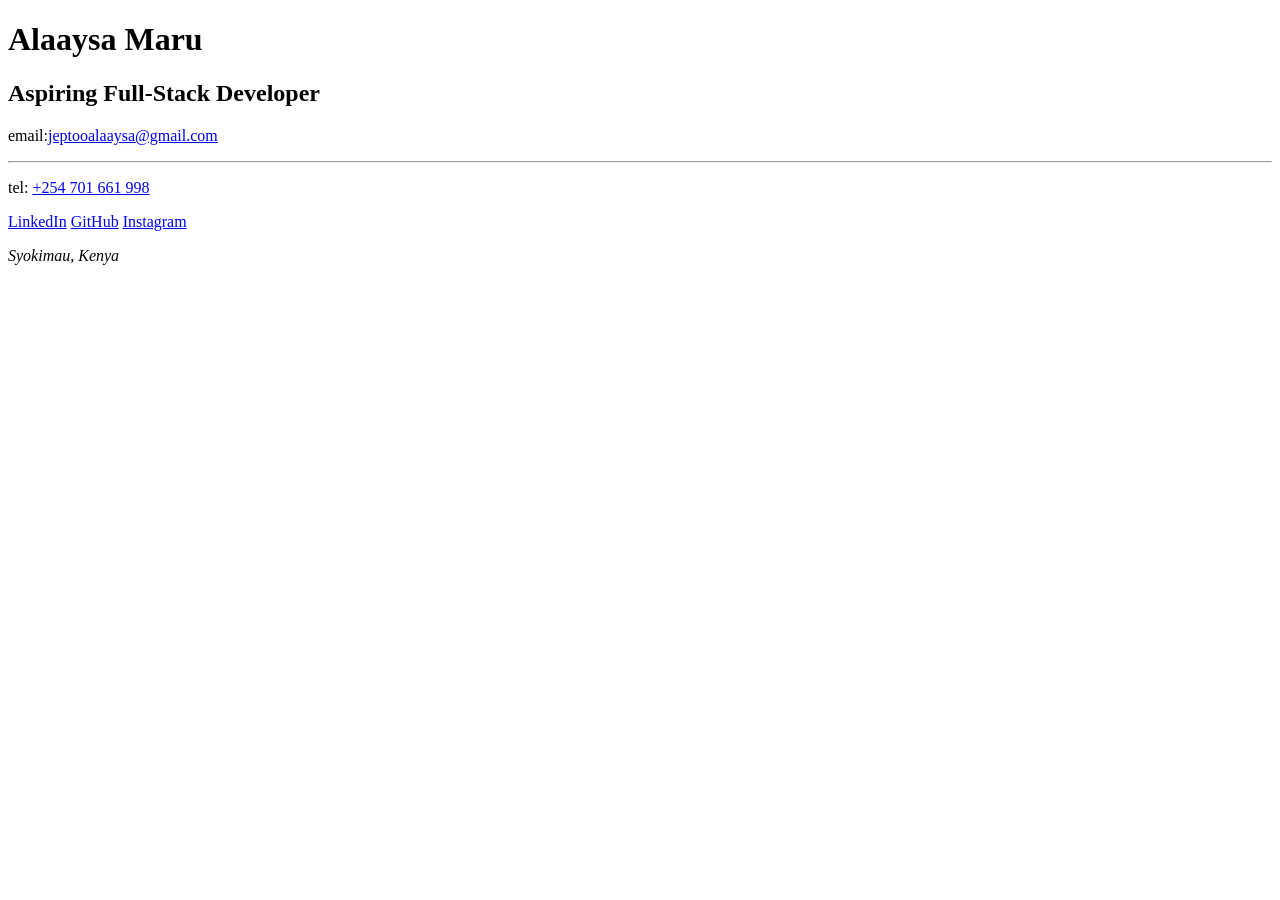
==== business-card.html @ 4a063eb7 "assignment complete" ====
<!DOCTYPE html>
<html lang="en">
<head>
    <meta charset="UTF-8">
    <meta name="viewport" content="width=device-width, initial-scale=1.0">
    <title>My First Page</title>
</head>
<body>
<h1>Alaaysa Maru</h1>
<h2>Aspiring Full-Stack Developer</h2>
<section>
    <p>email:<a href="mailto:jeptooalaaysa@gmail.com">jeptooalaaysa@gmail.com</a></p>
    <hr>
    <p>tel: <a href="tel:+254701661998">+254 701 661 998</a></p>
    <nav>
        <a href="https://www.linkedin.com/in/alaaysa-maru-a38651236/" target="_blank">LinkedIn</a>
        <a href="https://github.com/ms-maru" target="_blank">GitHub</a>
        <a href="https://www.instagram.com/into.the.maruverse?igsh=Y3UwczR5YzhtcWNu" target="_blank">Instagram</a>
        <address>
            <p>Syokimau, Kenya</p>
        </address>
    </nav>
</section>
</body>
</html>
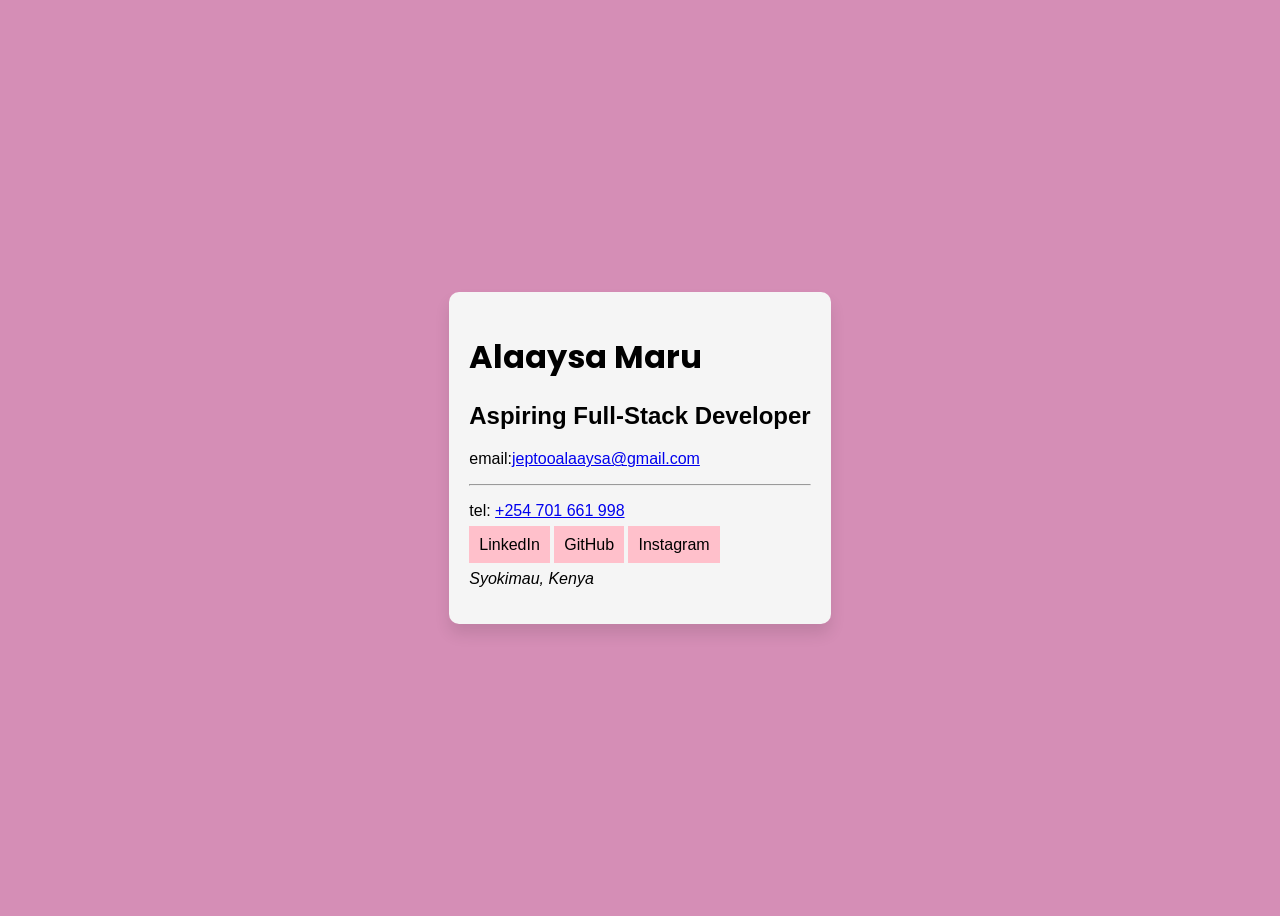
==== commit b1e04e42: "business card styled" ====
--- a/business-card.html
+++ b/business-card.html
@@ -1,25 +1,30 @@
 <!DOCTYPE html>
 <html lang="en">
 <head>
+    <link rel="stylesheet" href="style.css">
     <meta charset="UTF-8">
     <meta name="viewport" content="width=device-width, initial-scale=1.0">
     <title>My First Page</title>
 </head>
 <body>
-<h1>Alaaysa Maru</h1>
-<h2>Aspiring Full-Stack Developer</h2>
-<section>
-    <p>email:<a href="mailto:jeptooalaaysa@gmail.com">jeptooalaaysa@gmail.com</a></p>
-    <hr>
-    <p>tel: <a href="tel:+254701661998">+254 701 661 998</a></p>
-    <nav>
-        <a href="https://www.linkedin.com/in/alaaysa-maru-a38651236/" target="_blank">LinkedIn</a>
-        <a href="https://github.com/ms-maru" target="_blank">GitHub</a>
-        <a href="https://www.instagram.com/into.the.maruverse?igsh=Y3UwczR5YzhtcWNu" target="_blank">Instagram</a>
-        <address>
-            <p>Syokimau, Kenya</p>
-        </address>
-    </nav>
-</section>
+<div class="parent-container">
+    <div class="my-container">
+        <h1>Alaaysa Maru</h1>
+        <h2>Aspiring Full-Stack Developer</h2>
+        <section>
+            <p>email:<a href="mailto:jeptooalaaysa@gmail.com">jeptooalaaysa@gmail.com</a></p>
+            <hr>
+            <p>tel: <a href="tel:+254701661998">+254 701 661 998</a></p>
+            <nav>
+                <a href="https://www.linkedin.com/in/alaaysa-maru-a38651236/" target="_blank">LinkedIn</a>
+                <a href="https://github.com/ms-maru" target="_blank" >GitHub</a>
+                <a href="https://www.instagram.com/into.the.maruverse?igsh=Y3UwczR5YzhtcWNu" target="_blank">Instagram</a>
+                <address>
+                    <p>Syokimau, Kenya</p>
+                </address>
+            </nav>
+        </section>
+</div>
+</div>
 </body>
 </html>
--- a/style.css
+++ b/style.css
@@ -0,0 +1,33 @@
+@import url('https://fonts.googleapis.com/css2?family=Poppins:ital,wght@0,100;0,200;0,300;0,400;0,500;0,600;0,700;0,800;0,900;1,100;1,200;1,300;1,400;1,500;1,600;1,700;1,800;1,900&display=swap');
+
+body {
+  background-color: #d48ab4f5;
+  font-family: Arial, sans-serif;
+}
+
+nav a {
+  background-color: pink;
+  padding: 10px;
+  text-decoration: none;
+  color: black;
+}
+
+.my-container {
+  background-color: #f5f5f5;
+  max-width: 400px;
+  border-radius: 10px;
+  padding: 20px;
+  box-shadow: 0 10px 15px rgba(0, 0, 0, 0.1);
+}
+
+.parent-container {
+  display: flex;
+  justify-content: center;
+  align-items: center;
+  height: 100vh;
+
+}
+
+h1 {
+  font-family: Poppins;
+}
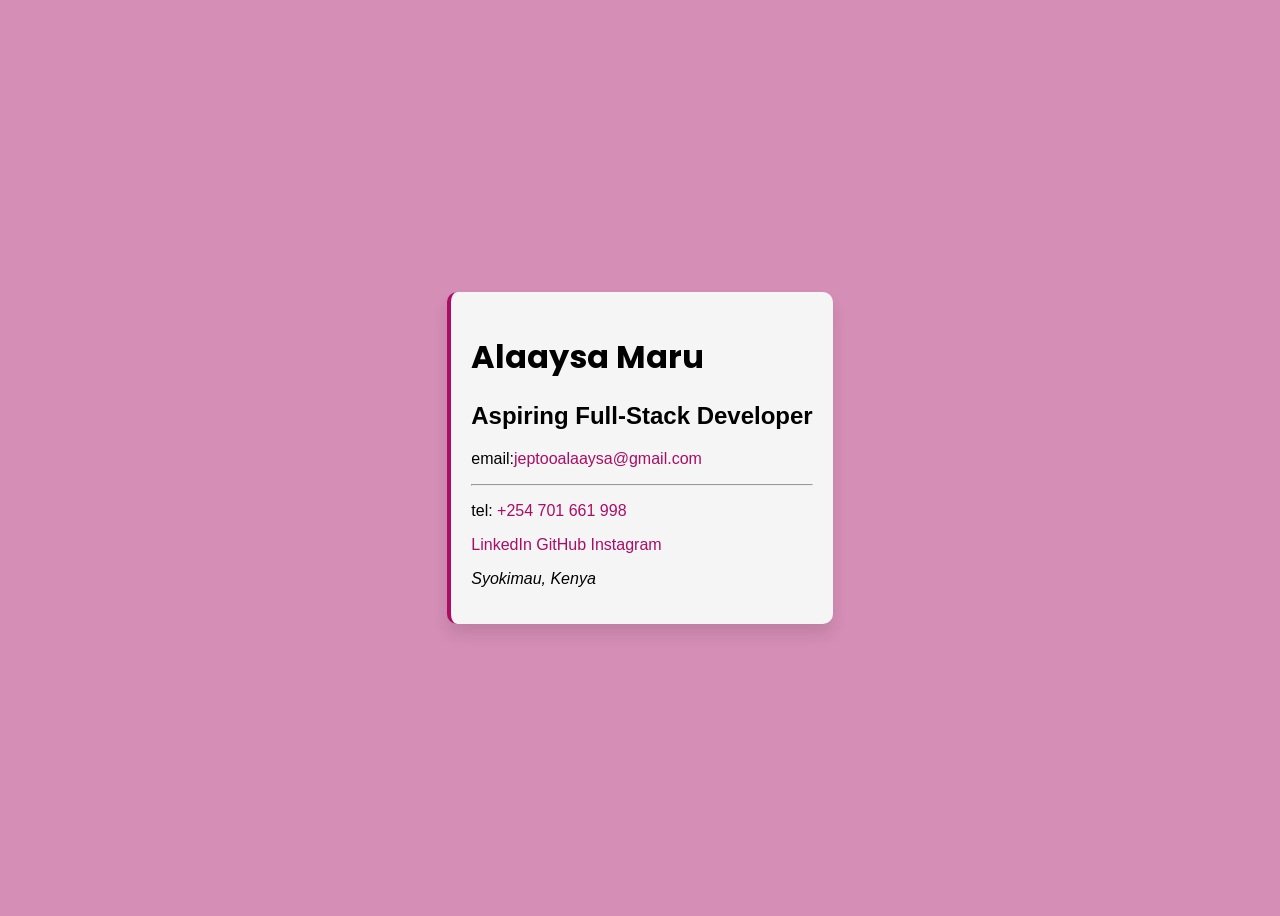
==== commit 6c2aeec4: "updated business card styling" ====
--- a/business-card.html
+++ b/business-card.html
@@ -14,7 +14,7 @@
         <section>
             <p>email:<a href="mailto:jeptooalaaysa@gmail.com">jeptooalaaysa@gmail.com</a></p>
             <hr>
-            <p>tel: <a href="tel:+254701661998">+254 701 661 998</a></p>
+            <p id="tel">tel: <a href="tel:+254701661998">+254 701 661 998</a></p>
             <nav>
                 <a href="https://www.linkedin.com/in/alaaysa-maru-a38651236/" target="_blank">LinkedIn</a>
                 <a href="https://github.com/ms-maru" target="_blank" >GitHub</a>
--- a/style.css
+++ b/style.css
@@ -5,12 +5,12 @@
   font-family: Arial, sans-serif;
 }
 
-nav a {
+/* nav a {
   background-color: pink;
   padding: 10px;
   text-decoration: none;
   color: black;
-}
+} */
 
 .my-container {
   background-color: #f5f5f5;
@@ -18,6 +18,9 @@
   border-radius: 10px;
   padding: 20px;
   box-shadow: 0 10px 15px rgba(0, 0, 0, 0.1);
+  border-left-style: solid;
+  border-color:#ab0d64;
+  border-width: 4px;
 }
 
 .parent-container {
@@ -30,4 +33,9 @@
 
 h1 {
   font-family: Poppins;
+}
+
+a {
+  text-decoration: none;
+  color: #ab0d64
 }
